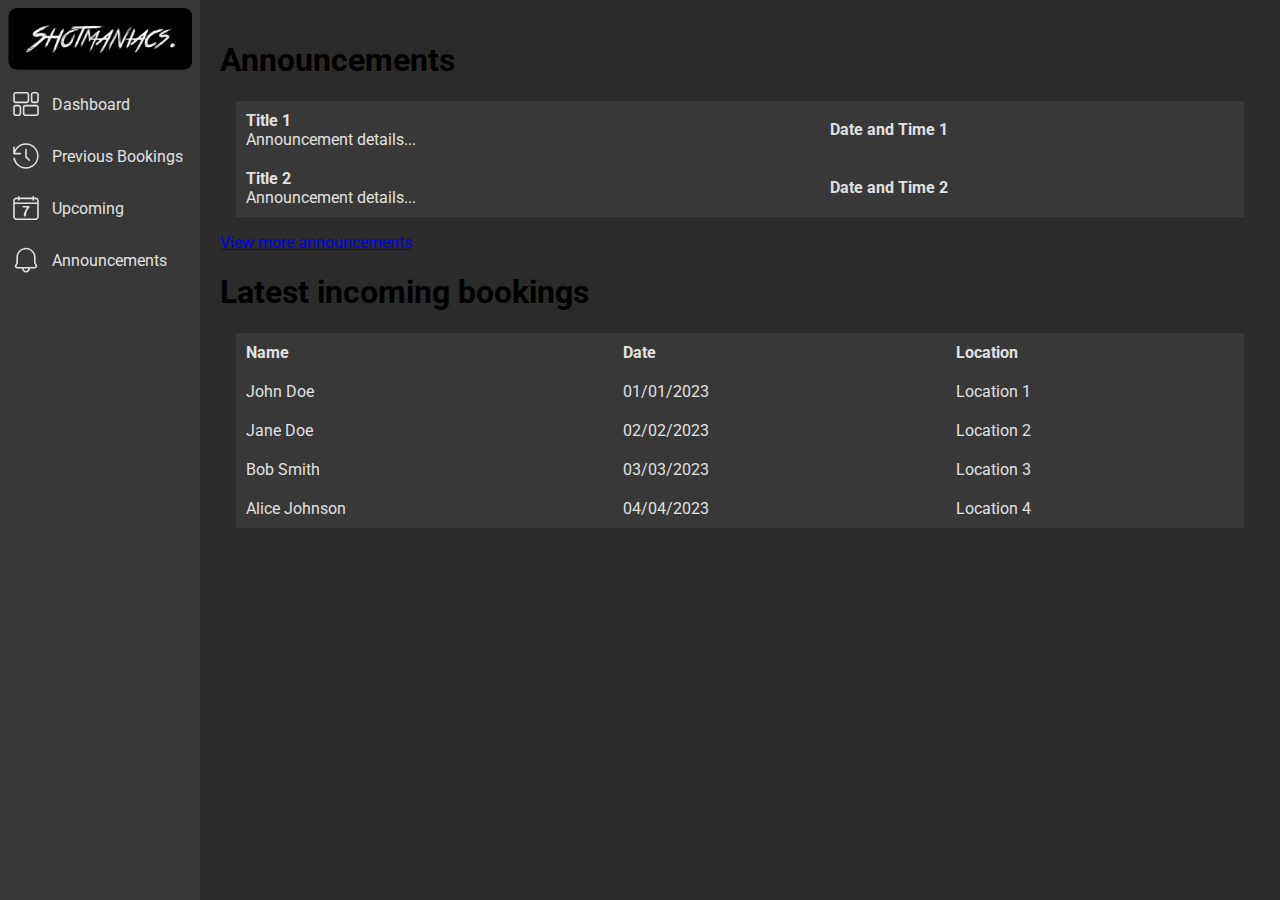
==== dashboard.html @ d524f03b "index y dashboard" ====
<!DOCTYPE html>
<html>
<head>
    <title>Dashboard</title>
    <link rel="stylesheet" href="css/style.css">
</head>
<body>
    <div class="sidebar">
        <div class="logo-container">
            <img src="img/logo.png" alt="Logo">
        </div>
        <a href="#" class="menu-item">
            <img src="img/dashboard.svg" alt="Dashboard Icon">
            Dashboard
        </a>
        <a href="#" class="menu-item">
            <img src="img/previous_bookings.svg" alt="Previous Bookings Icon">
            Previous Bookings
        </a>
        <a href="#" class="menu-item">
            <img src="img/upcoming.svg" alt="Upcoming Icon">
            Upcoming
        </a>
        <a href="#" class="menu-item">
            <img src="img/announcements.svg" alt="Announcements Icon">
            Announcements
        </a>
    </div>
    <div class="content">
        <section>
            <h1>Announcements</h1>
            <table>
                <tr>
                    <td>
                        <strong>Title 1</strong>
                        <br>
                        <span>Announcement details...</span>
                    </td>
                    <td align="right">
                        <strong>Date and Time 1</strong>
                    </td>
                </tr>
                <tr>
                    <td>
                        <strong>Title 2</strong>
                        <br>
                        <span>Announcement details...</span>
                    </td>
                    <td align="right">
                        <strong>Date and Time 2</strong>
                    </td>
                </tr>
            </table>
            <a href="#" align="right">View more announcements</a>
        </section>
        <section>
            <h1>Latest incoming bookings</h1>
            <table>
                <tr>
                    <th>Name</th>
                    <th>Date</th>
                    <th>Location</th>
                </tr>
                <tr>
                    <td>John Doe</td>
                    <td>01/01/2023</td>
                    <td>Location 1</td>
                </tr>
                <tr>
                    <td>Jane Doe</td>
                    <td>02/02/2023</td>
                    <td>Location 2</td>
                </tr>
                <tr>
                    <td>Bob Smith</td>
                    <td>03/03/2023</td>
                    <td>Location 3</td>
                </tr>
                <tr>
                    <td>Alice Johnson</td>
                    <td>04/04/2023</td>
                    <td>Location 4</td>
                </tr>
            </table>
        </section>
    </div>
</body>
</html>
---- css/style.css ----
@import url('https://fonts.googleapis.com/css2?family=Roboto:wght@400;700&display=swap');

body {
    font-family: 'Roboto', sans-serif;
    display: flex;
    margin: 0;
    height: 100vh;
}

.sidebar {
    display: flex;
    flex-direction: column;
    align-items: stretch; /* Cambiar a 'stretch' para que los elementos ocupen todo el ancho */
    height: 100%;
    width: 200px;
    background-color: #383838;
    overflow: auto;
}

.logo-container {
    display: flex;
    justify-content: center;
    margin: 0.5rem;
}

.logo-container img {
    max-width: 100%;
    height: auto;
}

.menu-item {
    text-decoration: none;
    color: #e1e1e1;
    display: flex;
    align-items: center;
    margin: 0; /* Cambiar margen a 0 */
    padding: 10px; /* Agregar algo de relleno para dar espacio al texto */
    width: calc(100% - 20px);
    justify-content: start;
    transition: background-color 0.3s ease;
}

.menu-item:hover {
    background-color: #535353;
}

.menu-item:active {
    background-color: #2b2b2b;
}

.menu-item img {
    margin-right: 10px;
    width: 32px;
    height: 32px;
}

.content {
    flex-grow: 1;
    padding: 20px;
    overflow: auto;
    background-color: #2b2b2b;
}

table {
    width: calc(100% - 2rem);
    margin: 1rem;
    border-collapse: separate;
    border-spacing: 0;
    color: #e1e1e1;
}

table tr:first-child {
    border-top-left-radius: 0.1rem;
    border-top-right-radius: 0.1rem;
}

table tr:last-child {
    border-bottom-left-radius: 0.1rem;
    border-bottom-right-radius: 0.1rem;
}

table tr {
    background-color: #383838;
}

table th, table td {
    padding: 10px;
    text-align: left;
}
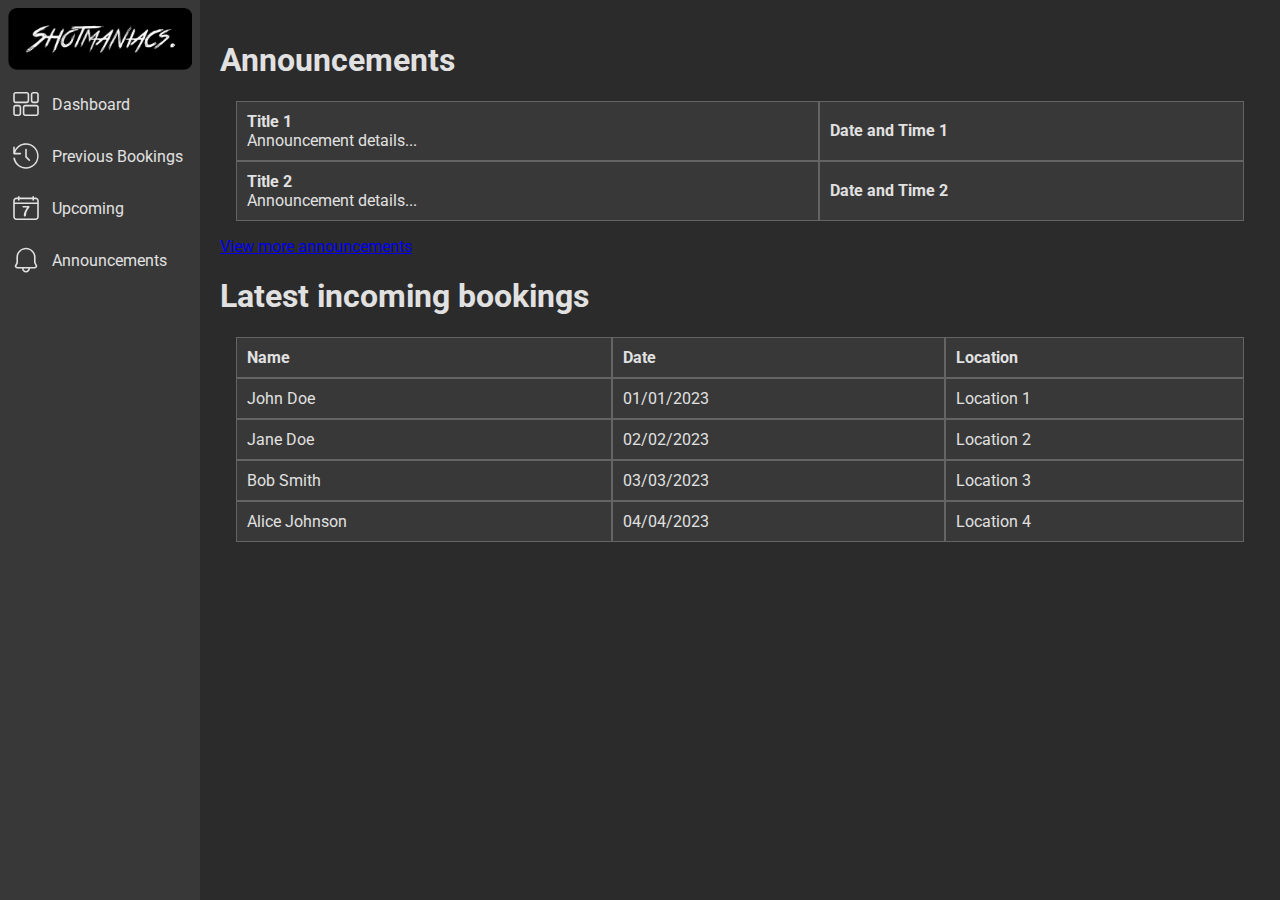
==== commit 24cbad35: "dasboard con bordes" ====
--- a/dashboard.html
+++ b/dashboard.html
@@ -53,7 +53,7 @@
             </table>
             <a href="#" align="right">View more announcements</a>
         </section>
-        <section>
+        <section class="bookings">
             <h1>Latest incoming bookings</h1>
             <table>
                 <tr>
--- a/css/style.css
+++ b/css/style.css
@@ -2,6 +2,7 @@
 
 body {
     font-family: 'Roboto', sans-serif;
+    color: #e1e1e1;
     display: flex;
     margin: 0;
     height: 100vh;
@@ -86,4 +87,13 @@
 table th, table td {
     padding: 10px;
     text-align: left;
+    border: 1px solid #646464; /* Agrega esta línea */
 }
+
+.bookings table tr {
+    border-bottom: 1px solid #646464;
+}
+
+.bookings table tr:last-child {
+    border-bottom: 1px solid #ff0000;
+}